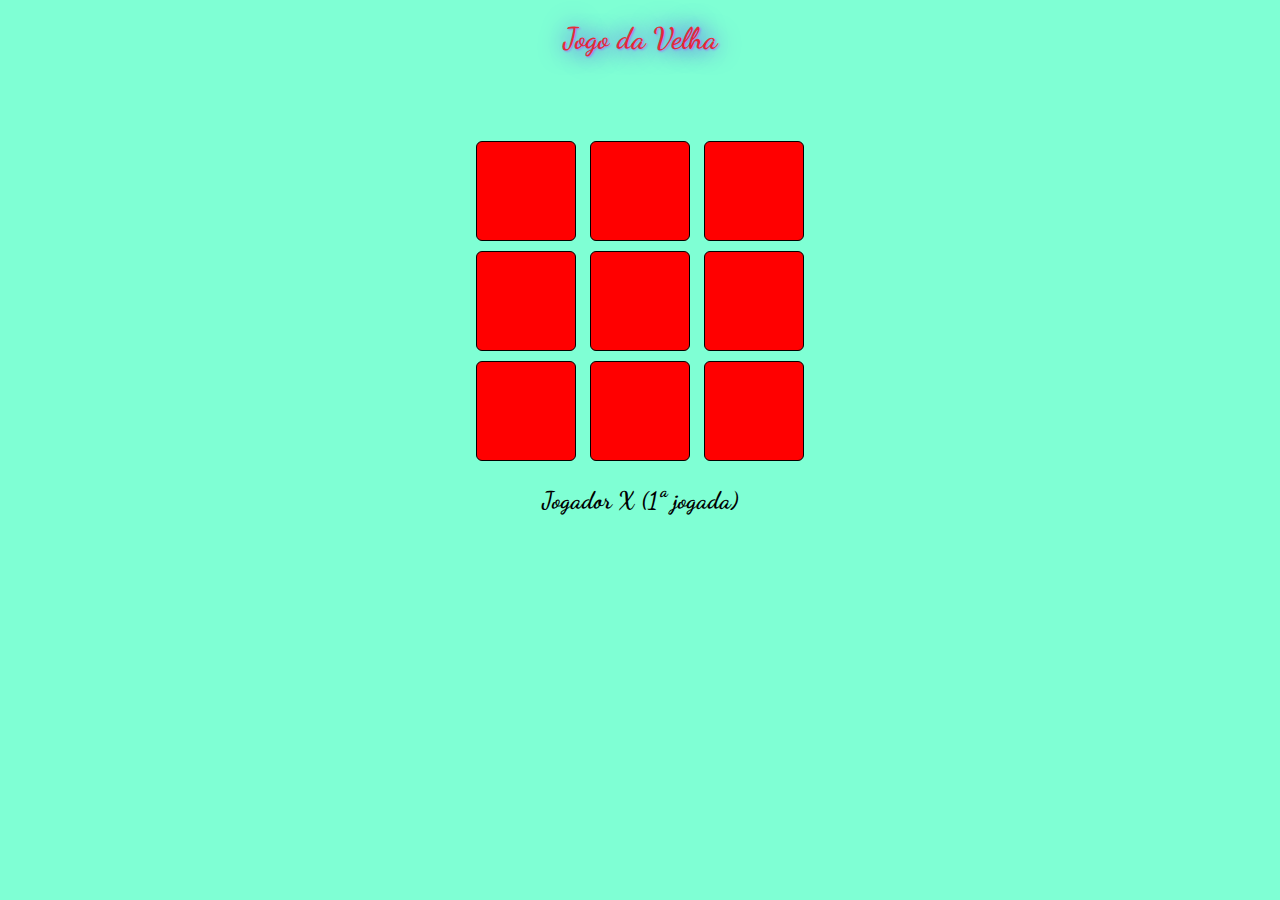
==== index.html @ 9da5590b "...." ====
<!DOCTYPE html>
<html lang="pt-br">
<head>
    <meta charset="UTF-8">
    <meta http-equiv="X-UA-Compatible" content="IE=edge">
    <meta name="viewport" content="width=device-width, initial-scale=1.0">

    <!--Fonte do Google-->
    <link rel="preconnect" href="https://fonts.googleapis.com">
    <link rel="preconnect" href="https://fonts.gstatic.com" crossorigin>
    <link href="https://fonts.googleapis.com/css2?family=Dancing+Script&display=swap" rel="stylesheet">

    <!-- CSS -->
    <link rel="stylesheet" href="css/style.css">

    <!-- JavaScript -->
    <script src="JS/script.js"></script>
    <title>Jogo da Velha</title>
</head>
<body>
    <main>
        <section>
            <h1>Jogo da Velha</h1>
        </section>
        <section class="tabuleiro">
            <div class="">
                <input type="button" value=" " id="btn1" onclick="clickbtn1()" class="borda1">
                 <input type="button" value=" " id="btn2" onclick="clickbtn2()" class="borda2">
                  <input type="button" value=" " id="btn3" onclick="clickbtn3()" class="borda3">
            </div>
            <div class="">
                <input type="button" value=" " id="btn4" onclick="clickbtn4()" class="borda4">
                 <input type="button" value=" " id="btn5" onclick="clickbtn5()" class="borda5">
                  <input type="button" value=" " id="btn6" onclick="clickbtn6()" class="borda6">
            </div>
            <div class="">
                <input type="button" value=" " id="btn7" onclick="clickbtn7()" class="borda7">
                 <input type="button" value=" " id="btn8" onclick="clickbtn8()" class="borda8">
                  <input type="button" value=" " id="btn9" onclick="clickbtn9()" class="borda9">
            </div>
        </section>
        <section>
            <h2>
                <span id="lbljogador">Jogador X</span>
                <span id="lbljogadas">(1ª jogada)</span>
            </h2>
        </section>
    </main>
</body>
</html>
---- css/style.css ----
body {
    background-color:aquamarine;
    font-family: 'Dancing Script', cursive;
}
h1 {
    font-size: 30px;
    color:rgba(255, 0, 0, 0.753);
    text-shadow: 1px 1px 2px #9583f2, 0 0 25px rgb(83, 1, 248);
    margin-bottom: 80px;
}
main {
    text-align: center;
}
.tabuleiro div input{
    width: 100px;
    margin:5px;
    height: 100px;
    border:1px solid black;
    border-radius: 6px;
    font-size: 30px;
    cursor:pointer;
}
 input[type=button]{
    background-color: rgb(255, 0, 0);
    color: white;
    font-family: cursive;
}
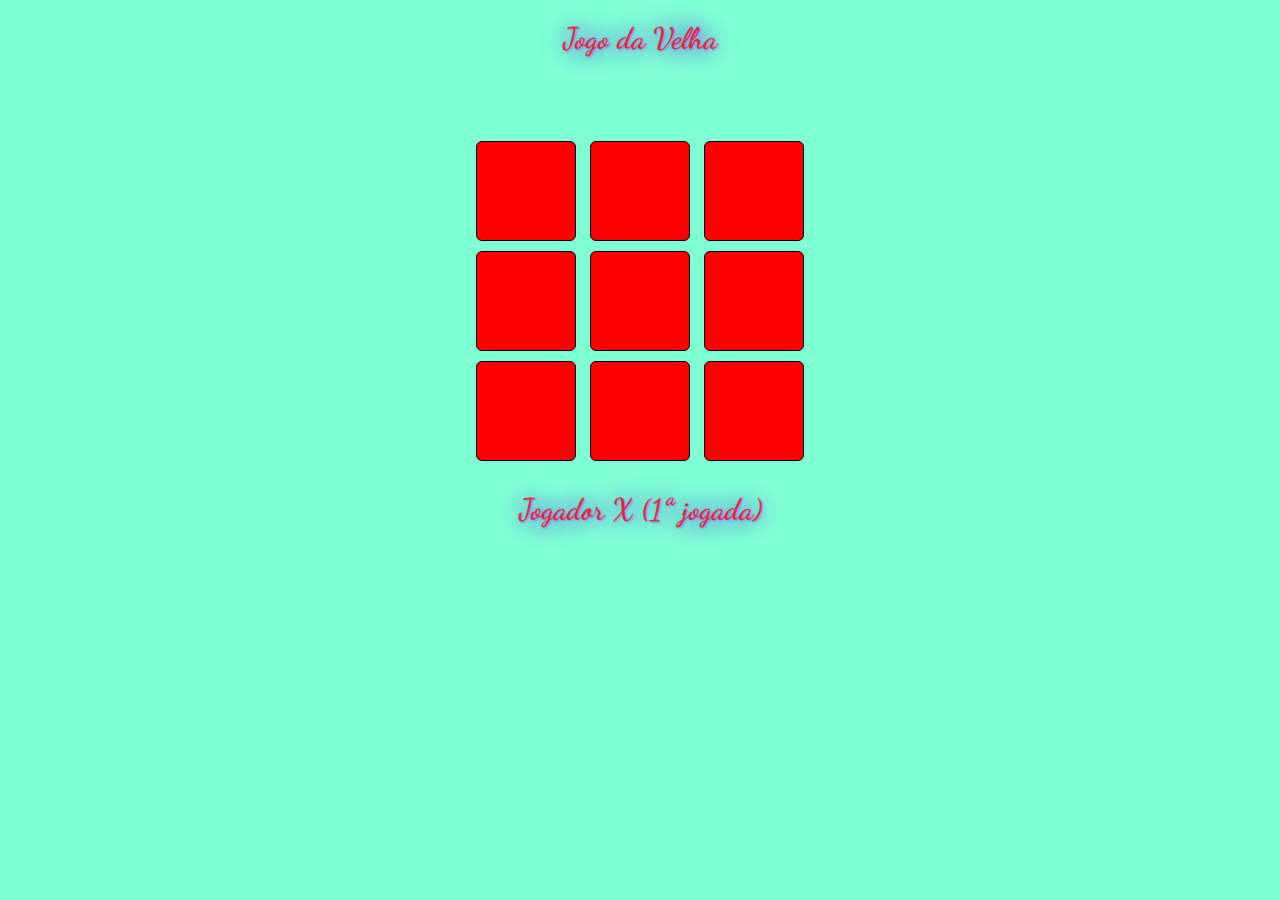
==== commit 4c8c39df: "..................." ====
--- a/index.html
+++ b/index.html
@@ -41,8 +41,10 @@
         </section>
         <section>
             <h2>
+                
                 <span id="lbljogador">Jogador X</span>
                 <span id="lbljogadas">(1ª jogada)</span>
+
             </h2>
         </section>
     </main>
--- a/css/style.css
+++ b/css/style.css
@@ -8,6 +8,12 @@
     text-shadow: 1px 1px 2px #9583f2, 0 0 25px rgb(83, 1, 248);
     margin-bottom: 80px;
 }
+h2 {
+    font-size: 30px;
+    color:rgba(255, 0, 0, 0.753);
+    text-shadow: 1px 1px 2px #9583f2, 0 0 25px rgb(83, 1, 248);
+}
+
 main {
     text-align: center;
 }
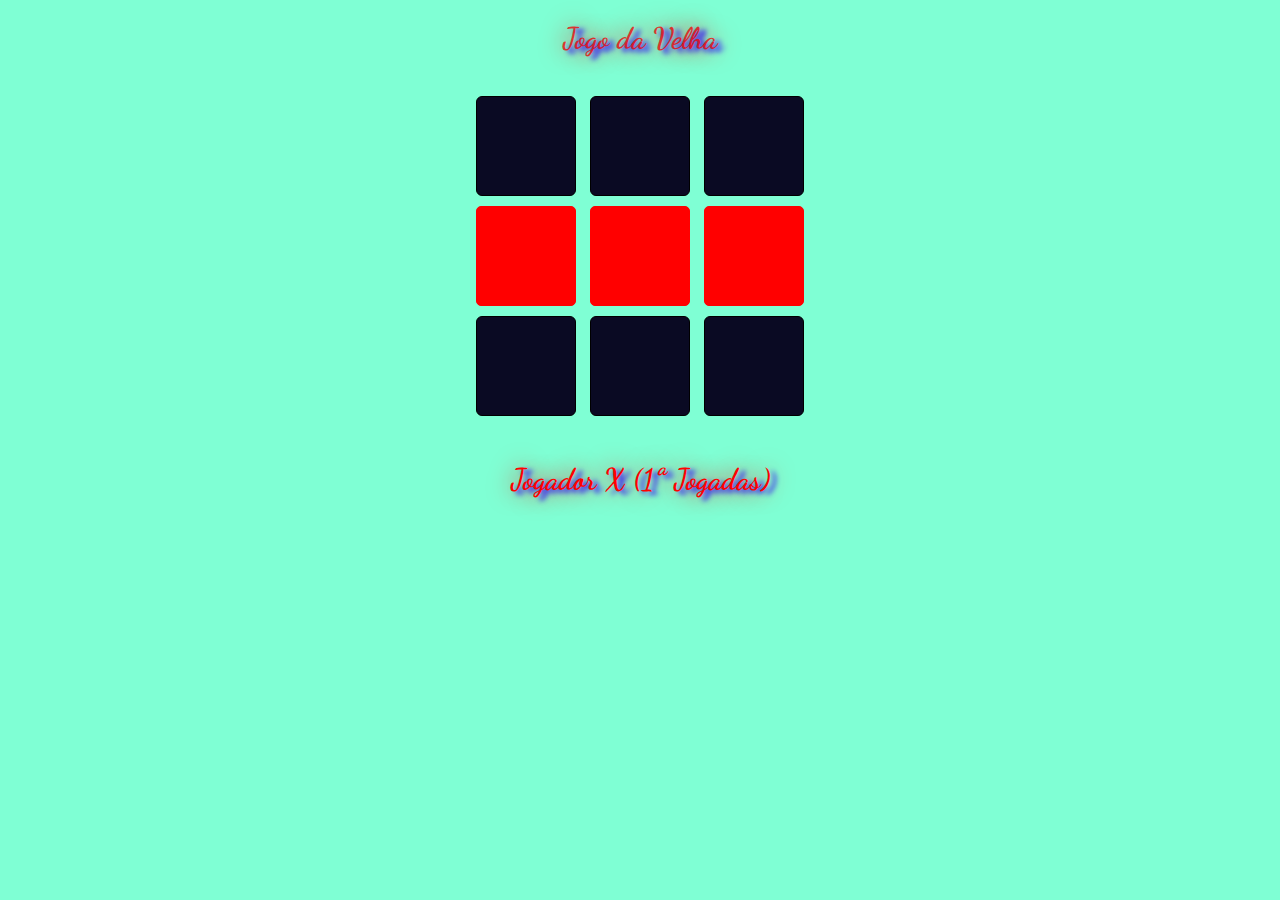
==== commit 4c683fe9: ".........." ====
--- a/index.html
+++ b/index.html
@@ -29,21 +29,21 @@
                   <input type="button" value=" " id="btn3" onclick="clickbtn3()" class="borda3">
             </div>
             <div class="">
-                <input type="button" value=" " id="btn4" onclick="clickbtn4()" class="borda4">
-                 <input type="button" value=" " id="btn5" onclick="clickbtn5()" class="borda5">
-                  <input type="button" value=" " id="btn6" onclick="clickbtn6()" class="borda6">
+                <input class="teste" type="button" value=" " id="btn4" onclick="clickbtn4()" class="borda4">
+                 <input class="teste" type="button" value=" " id="btn5" onclick="clickbtn5()" class="borda5">
+                  <input class="teste" type="button" value=" " id="btn6" onclick="clickbtn6()" class="borda6">
             </div>
             <div class="">
-                <input type="button" value=" " id="btn7" onclick="clickbtn7()" class="borda7">
-                 <input type="button" value=" " id="btn8" onclick="clickbtn8()" class="borda8">
-                  <input type="button" value=" " id="btn9" onclick="clickbtn9()" class="borda9">
+                <input class="teste2" type="button" value=" " id="btn7" onclick="clickbtn7()" class="borda7">
+                 <input class="teste2" type="button" value=" " id="btn8" onclick="clickbtn8()" class="borda8">
+                  <input class="teste2" type="button" value=" " id="btn9" onclick="clickbtn9()" class="borda9">
             </div>
         </section>
         <section>
             <h2>
-                
+
                 <span id="lbljogador">Jogador X</span>
-                <span id="lbljogadas">(1ª jogada)</span>
+                <span id="lbljogadas">(1ª Jogadas)</span>
 
             </h2>
         </section>
--- a/css/style.css
+++ b/css/style.css
@@ -1,22 +1,33 @@
 body {
-    background-color:aquamarine;
+    background-color: aquamarine;
     font-family: 'Dancing Script', cursive;
+    font-weight: 900;
 }
+
 h1 {
     font-size: 30px;
-    color:rgba(255, 0, 0, 0.753);
-    text-shadow: 1px 1px 2px #9583f2, 0 0 25px rgb(83, 1, 248);
-    margin-bottom: 80px;
+    color:rgba(242, 0, 0, 0.753);
+    text-shadow: 6px 3px 5px #2b00ff , 0 0 25px rgb(255, 0, 0);
+    margin-bottom: 35px;
 }
+
 h2 {
+    margin-top: 40px;
     font-size: 30px;
-    color:rgba(255, 0, 0, 0.753);
-    text-shadow: 1px 1px 2px #9583f2, 0 0 25px rgb(83, 1, 248);
+    color:rgb(255, 0, 0);
+    text-shadow: 6px 3px 5px #2b00ff , 0 0 25px rgb(255, 0, 0);
 }
 
 main {
     text-align: center;
 }
+.teste[type=button] {
+    border: 1px solid rgb(255, 0, 0);
+    border-radius: 5px;
+    background-color: rgb(255, 0, 0);
+    color: black;
+}
+
 .tabuleiro div input{
     width: 100px;
     margin:5px;
@@ -26,8 +37,10 @@
     font-size: 30px;
     cursor:pointer;
 }
+
  input[type=button]{
-    background-color: rgb(255, 0, 0);
+    background-color:#0a0a23;;
     color: white;
     font-family: cursive;
+    
 }
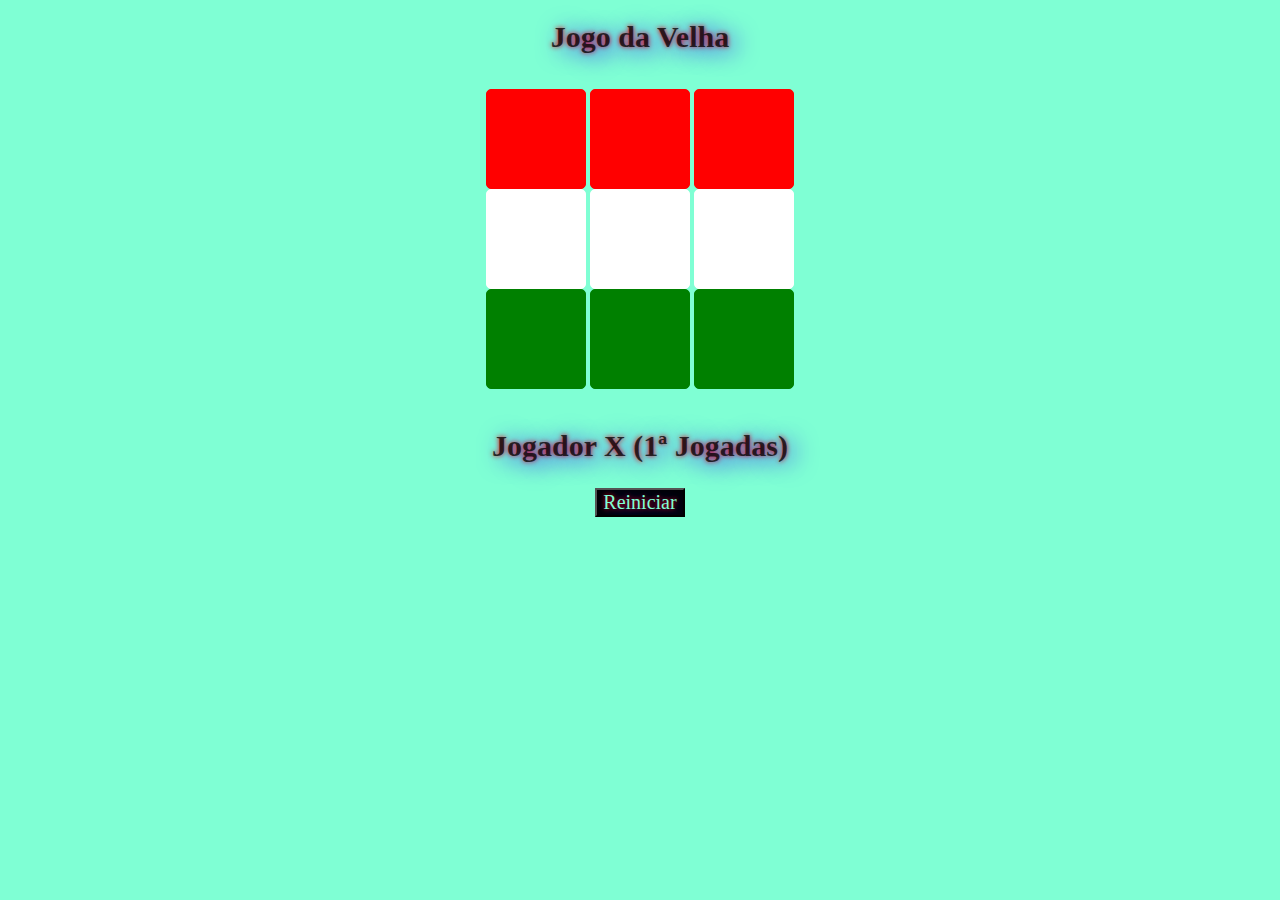
==== commit fa0b6844: "........." ====
--- a/index.html
+++ b/index.html
@@ -24,19 +24,19 @@
         </section>
         <section class="tabuleiro">
             <div class="">
-                <input type="button" value=" " id="btn1" onclick="clickbtn1()" class="borda1">
-                 <input type="button" value=" " id="btn2" onclick="clickbtn2()" class="borda2">
-                  <input type="button" value=" " id="btn3" onclick="clickbtn3()" class="borda3">
+                <input class="vermelho" type="button" value=" " id="btn1" onclick="clickbtn1()" class="borda1">
+                 <input class="vermelho" type="button" value=" " id="btn2" onclick="clickbtn2()" class="borda2">
+                  <input class="vermelho" type="button" value=" " id="btn3" onclick="clickbtn3()" class="borda3">
             </div>
             <div class="">
-                <input class="teste" type="button" value=" " id="btn4" onclick="clickbtn4()" class="borda4">
-                 <input class="teste" type="button" value=" " id="btn5" onclick="clickbtn5()" class="borda5">
-                  <input class="teste" type="button" value=" " id="btn6" onclick="clickbtn6()" class="borda6">
+                <input class="branco" type="button" value=" " id="btn4" onclick="clickbtn4()" class="borda4">
+                 <input class="branco-amarelo" type="button" value=" " id="btn5" onclick="clickbtn5()" class="borda5">
+                  <input class="branco" type="button" value=" " id="btn6" onclick="clickbtn6()" class="borda6">
             </div>
             <div class="">
-                <input class="teste2" type="button" value=" " id="btn7" onclick="clickbtn7()" class="borda7">
-                 <input class="teste2" type="button" value=" " id="btn8" onclick="clickbtn8()" class="borda8">
-                  <input class="teste2" type="button" value=" " id="btn9" onclick="clickbtn9()" class="borda9">
+                <input class="verde" type="button" value=" " id="btn7" onclick="clickbtn7()" class="borda7">
+                 <input class="verde" type="button" value=" " id="btn8" onclick="clickbtn8()" class="borda8">
+                  <input class="verde" type="button" value=" " id="btn9" onclick="clickbtn9()" class="borda9">
             </div>
         </section>
         <section>
@@ -46,6 +46,8 @@
                 <span id="lbljogadas">(1ª Jogadas)</span>
 
             </h2>
+
+            <input type="button" value="Reiniciar" class="reset">
         </section>
     </main>
 </body>
--- a/css/style.css
+++ b/css/style.css
@@ -1,36 +1,29 @@
 body {
     background-color: aquamarine;
-    font-family: 'Dancing Script', cursive;
+    font-family:cursive;
     font-weight: 900;
 }
 
 h1 {
     font-size: 30px;
-    color:rgba(242, 0, 0, 0.753);
-    text-shadow: 6px 3px 5px #2b00ff , 0 0 25px rgb(255, 0, 0);
+    color:rgba(0, 0, 0, 0.753);
+    text-shadow: 6px 3px 25px #2b00ff , 0 0 5px rgb(255, 0, 0);
     margin-bottom: 35px;
 }
 
 h2 {
     margin-top: 40px;
     font-size: 30px;
-    color:rgb(255, 0, 0);
-    text-shadow: 6px 3px 5px #2b00ff , 0 0 25px rgb(255, 0, 0);
+    color:rgba(0, 0, 0, 0.753);
+    text-shadow: 6px 3px 25px #2b00ff , 0 0 5px rgb(255, 0, 0);
 }
 
 main {
     text-align: center;
 }
-.teste[type=button] {
-    border: 1px solid rgb(255, 0, 0);
-    border-radius: 5px;
-    background-color: rgb(255, 0, 0);
-    color: black;
-}
 
 .tabuleiro div input{
     width: 100px;
-    margin:5px;
     height: 100px;
     border:1px solid black;
     border-radius: 6px;
@@ -38,9 +31,41 @@
     cursor:pointer;
 }
 
- input[type=button]{
-    background-color:#0a0a23;;
-    color: white;
+input[type=button] {
+    background-color: #000000;
+    color:aquamarine;
     font-family: cursive;
-    
+    font-size: 20px;
+    text-shadow: 6px 3px 25px #2b00ff , 0 0 5px rgb(255, 0, 0);
 }
+
+/*Cores dos Quadrados*/
+
+.branco[type=button] {
+    border: 1px solid rgb(255, 255, 255);
+    border-radius: 5px;
+    background-color: rgb(255, 255, 255);
+    color: black;
+}
+
+.verde[type=button] {
+    border: 1px solid green;
+    border-radius: 5px;
+    background-color:green;
+    color: black;
+}
+
+.vermelho[type=button] {
+    border: 1px solid rgb(255, 0, 0);
+    border-radius: 5px;
+    background-color: rgb(255, 0, 0);
+    color: black;
+}
+
+.branco-amarelo[type=button] {
+    border: 1px solid rgb(255, 255, 255);
+    border-radius: 5px;
+    background-color: rgb(255, 255, 255);
+    color:yellow;
+}
+
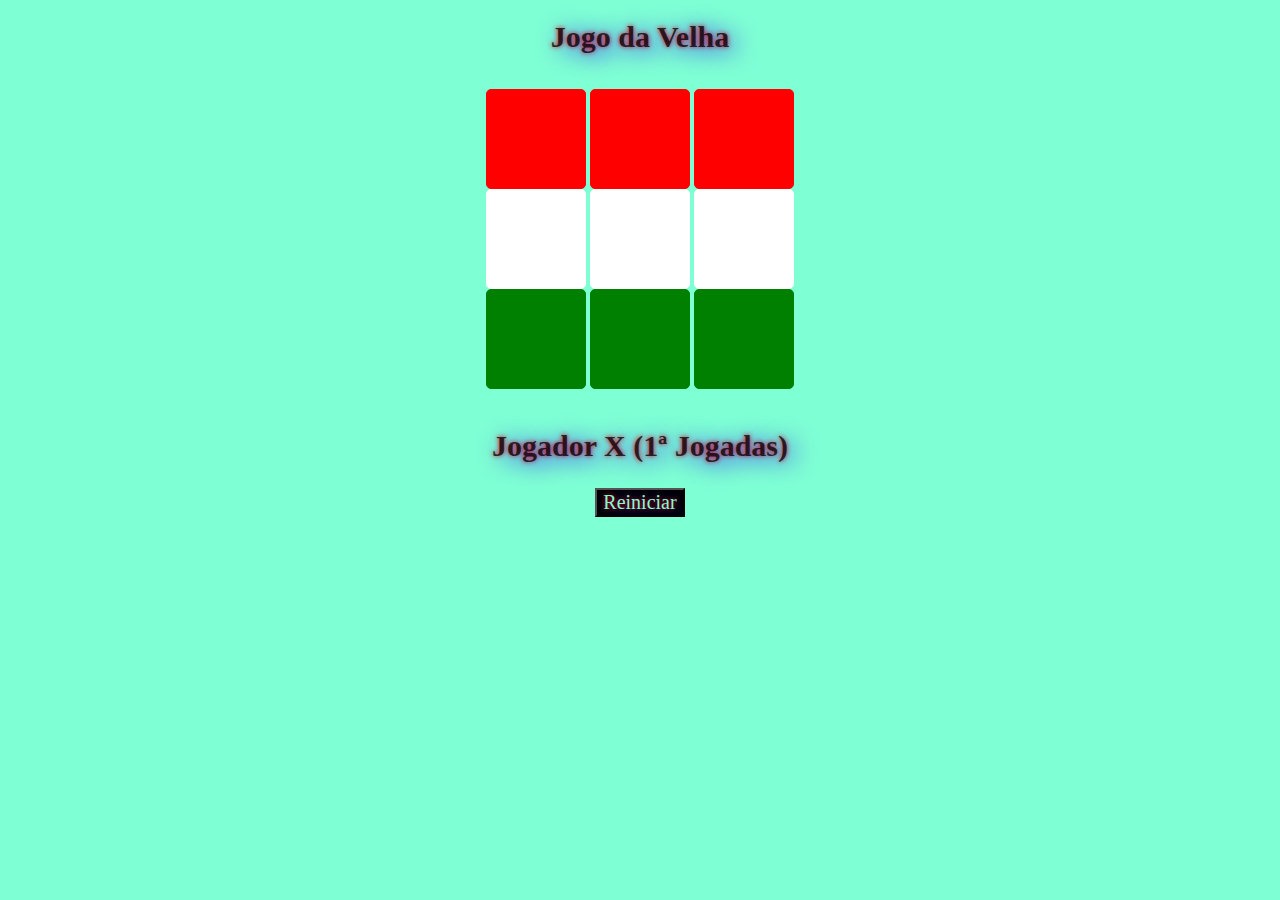
==== commit 87e8ea8d: "......." ====
--- a/index.html
+++ b/index.html
@@ -47,7 +47,8 @@
 
             </h2>
 
-            <input type="button" value="Reiniciar" class="reset">
+            <input type="button" value="Reiniciar" class="reset" 
+            id="btnReiniciar" onclick="clickReiniciar()">
         </section>
     </main>
 </body>
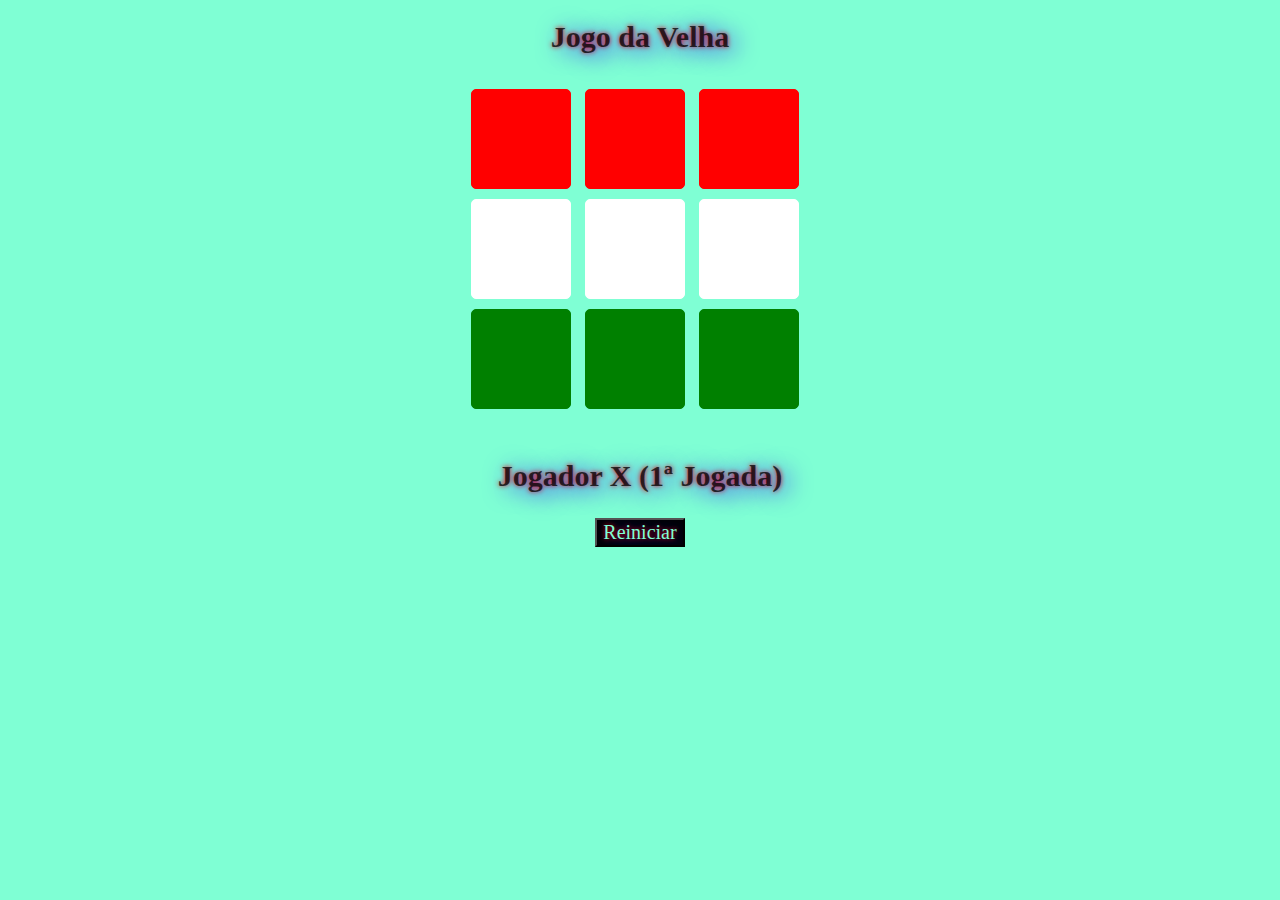
==== commit 33f089a6: "..........." ====
--- a/index.html
+++ b/index.html
@@ -43,7 +43,7 @@
             <h2>
 
                 <span id="lbljogador">Jogador X</span>
-                <span id="lbljogadas">(1ª Jogadas)</span>
+                <span id="lbljogadas">(1ª Jogada)</span>
 
             </h2>
 
--- a/css/style.css
+++ b/css/style.css
@@ -26,6 +26,10 @@
     width: 100px;
     height: 100px;
     border:1px solid black;
+    margin-bottom:10px;
+    margin-top: 0px;
+    margin-left: 0px;
+    margin-right: 10px;
     border-radius: 6px;
     font-size: 30px;
     cursor:pointer;
@@ -37,6 +41,7 @@
     font-family: cursive;
     font-size: 20px;
     text-shadow: 6px 3px 25px #2b00ff , 0 0 5px rgb(255, 0, 0);
+    
 }
 
 /*Cores dos Quadrados*/
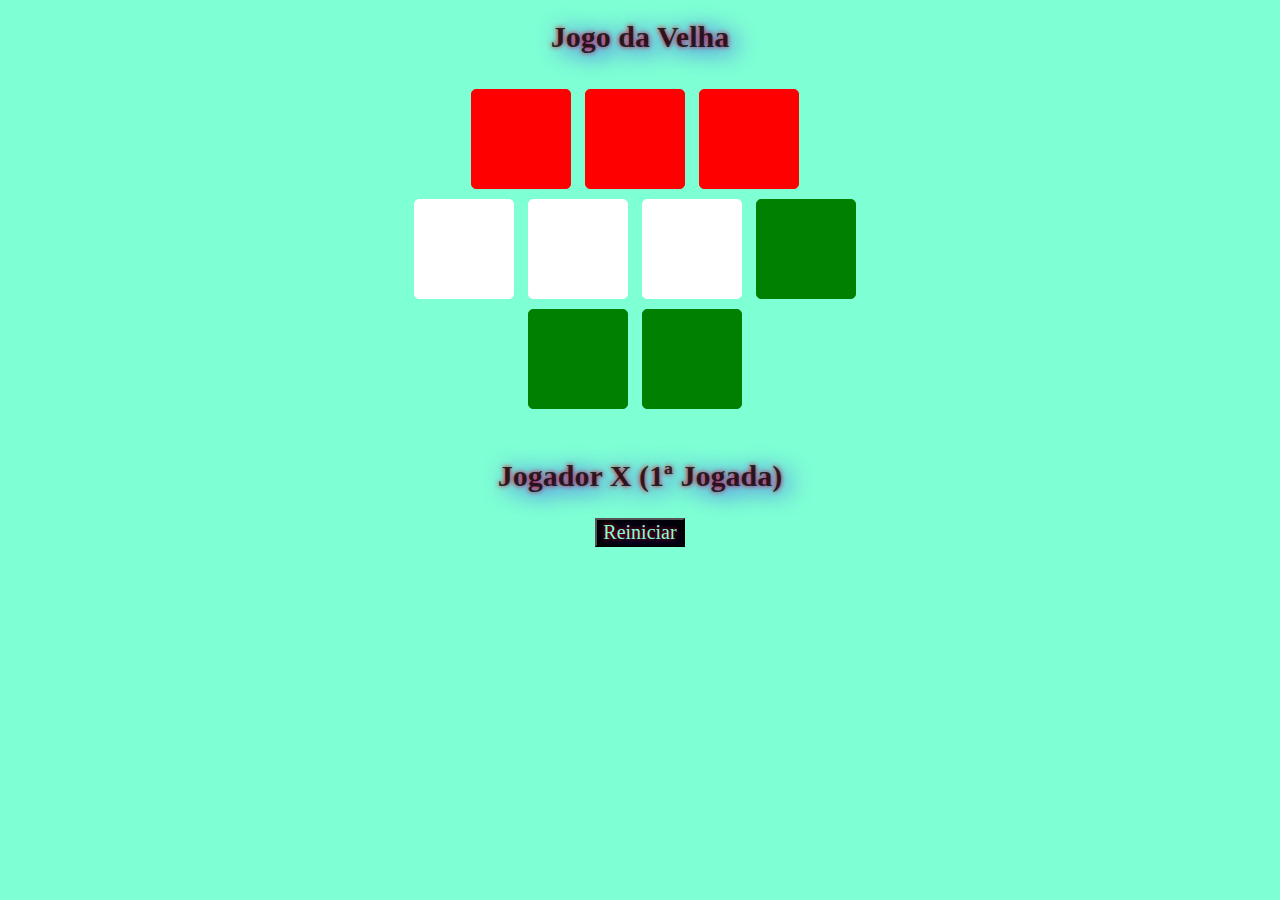
==== commit c5f3aa8f: ",...,,;,m.,..,.,.,,.,,..,..,.,.,..,.," ====
--- a/index.html
+++ b/index.html
@@ -32,10 +32,10 @@
                 <input class="branco" type="button" value=" " id="btn4" onclick="clickbtn4()" class="borda4">
                  <input class="branco-amarelo" type="button" value=" " id="btn5" onclick="clickbtn5()" class="borda5">
                   <input class="branco" type="button" value=" " id="btn6" onclick="clickbtn6()" class="borda6">
-            </div>
+                  <input class="verde" type="button" value=" " id="btn8" onclick="clickbtn8()" class="borda8">
+           </div>
             <div class="">
                 <input class="verde" type="button" value=" " id="btn7" onclick="clickbtn7()" class="borda7">
-                 <input class="verde" type="button" value=" " id="btn8" onclick="clickbtn8()" class="borda8">
                   <input class="verde" type="button" value=" " id="btn9" onclick="clickbtn9()" class="borda9">
             </div>
         </section>
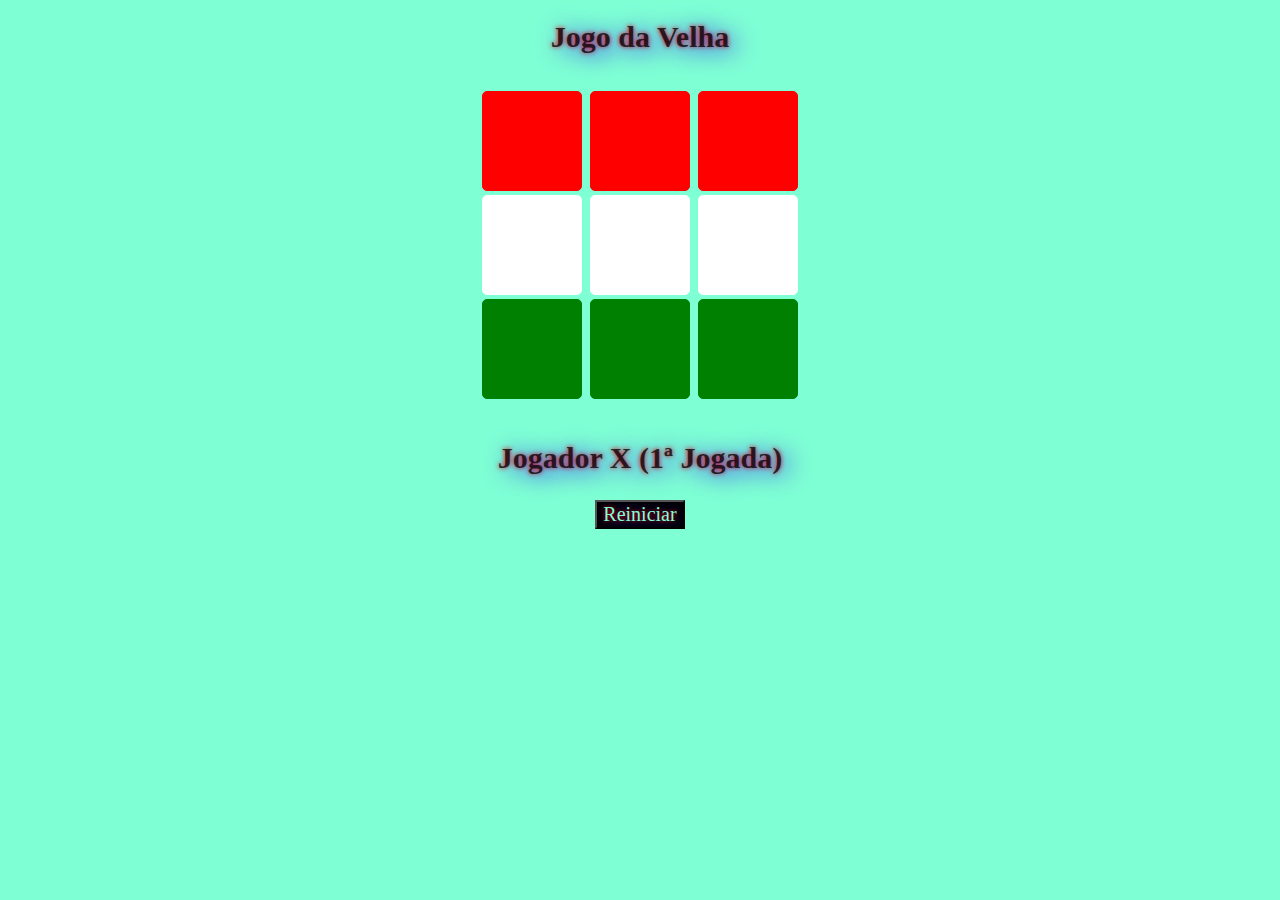
==== commit abec9ab1: "ok" ====
--- a/index.html
+++ b/index.html
@@ -32,11 +32,11 @@
                 <input class="branco" type="button" value=" " id="btn4" onclick="clickbtn4()" class="borda4">
                  <input class="branco-amarelo" type="button" value=" " id="btn5" onclick="clickbtn5()" class="borda5">
                   <input class="branco" type="button" value=" " id="btn6" onclick="clickbtn6()" class="borda6">
-                  <input class="verde" type="button" value=" " id="btn8" onclick="clickbtn8()" class="borda8">
            </div>
             <div class="">
                 <input class="verde" type="button" value=" " id="btn7" onclick="clickbtn7()" class="borda7">
-                  <input class="verde" type="button" value=" " id="btn9" onclick="clickbtn9()" class="borda9">
+                <input class="verde" type="button" value=" " id="btn8" onclick="clickbtn8()" class="borda8">
+                <input class="verde" type="button" value=" " id="btn9" onclick="clickbtn9()" class="borda9">
             </div>
         </section>
         <section>
--- a/css/style.css
+++ b/css/style.css
@@ -26,10 +26,7 @@
     width: 100px;
     height: 100px;
     border:1px solid black;
-    margin-bottom:10px;
-    margin-top: 0px;
-    margin-left: 0px;
-    margin-right: 10px;
+    margin:2px;
     border-radius: 6px;
     font-size: 30px;
     cursor:pointer;
@@ -41,7 +38,6 @@
     font-family: cursive;
     font-size: 20px;
     text-shadow: 6px 3px 25px #2b00ff , 0 0 5px rgb(255, 0, 0);
-    
 }
 
 /*Cores dos Quadrados*/
